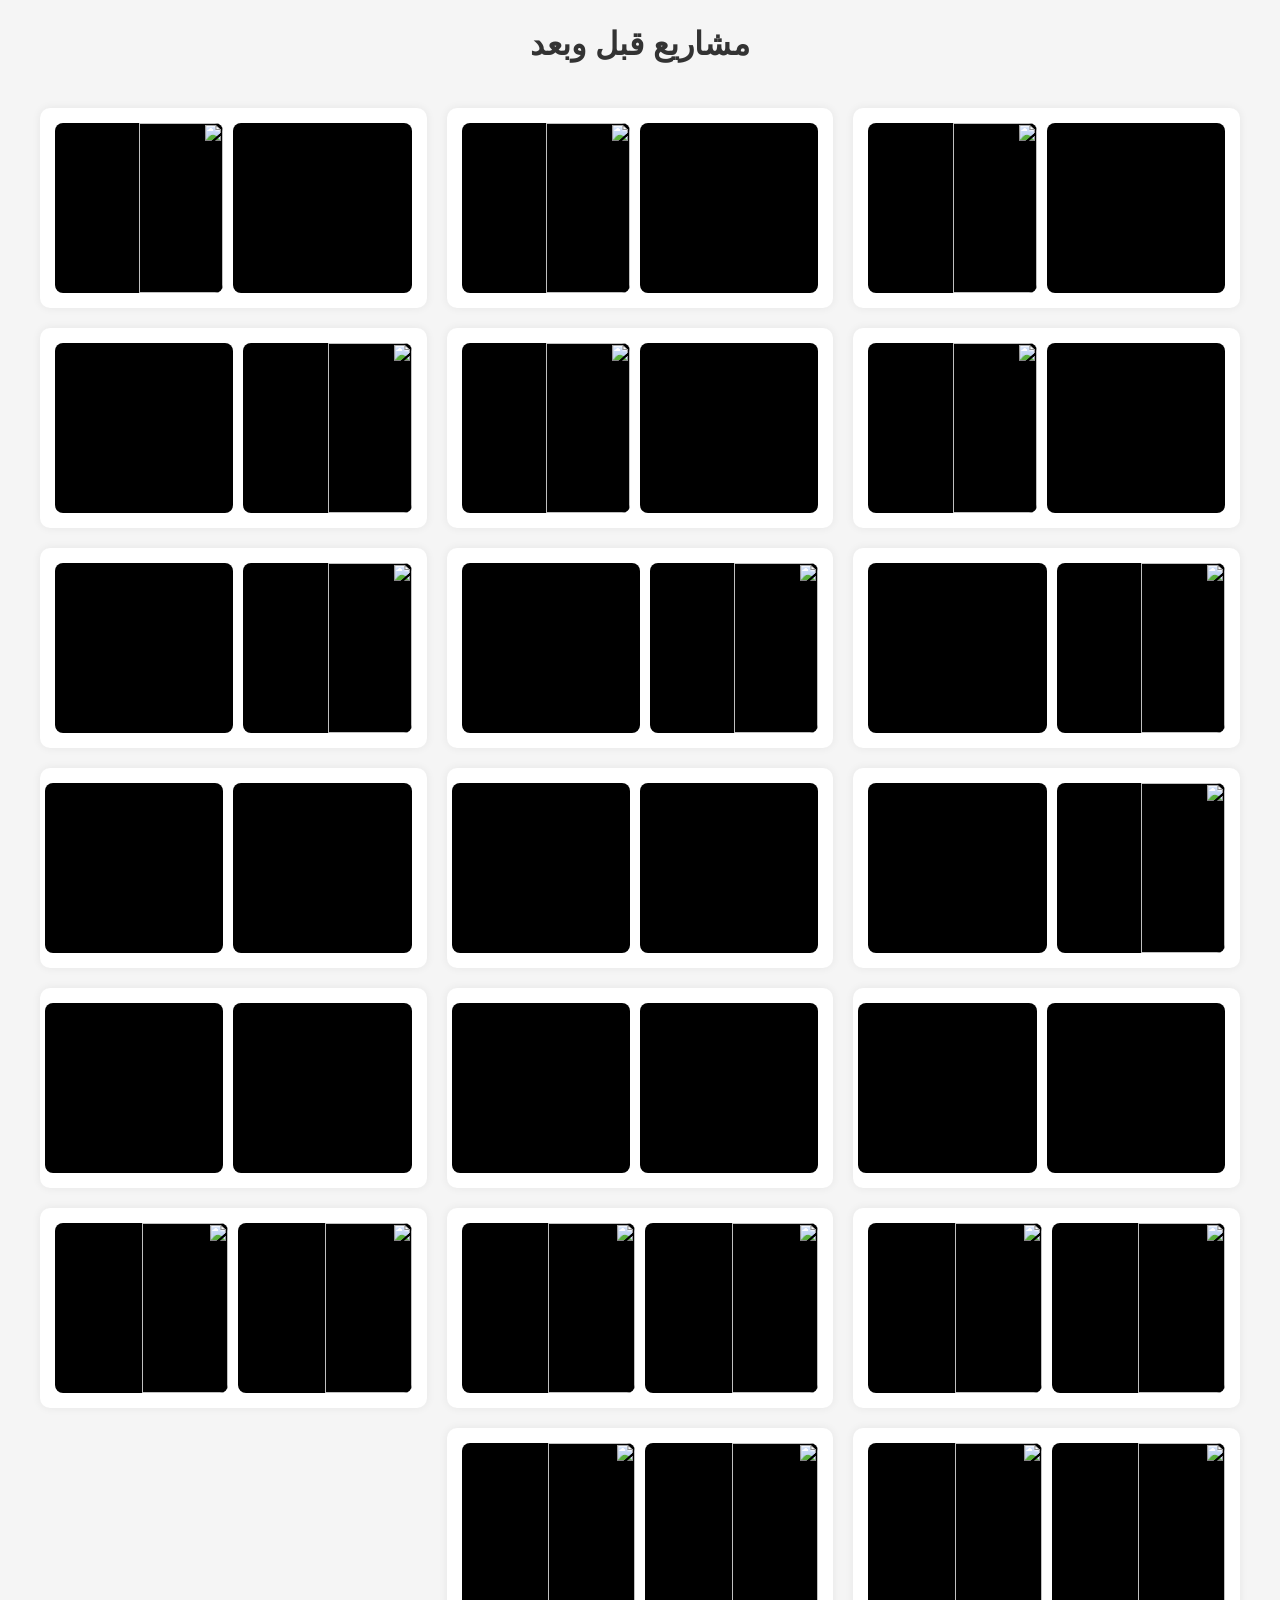
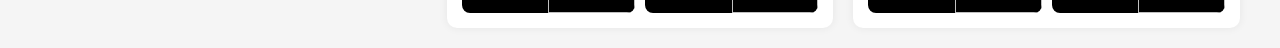
==== after-befor.html @ 1497355d "Add files via upload" ====
<!DOCTYPE html>
<html lang="ar">
<head>
<meta charset="UTF-8">
<meta name="viewport" content="width=device-width, initial-scale=1.0">
<title>مشاريع قبل وبعد</title>

<style>

body{
    font-family: Tahoma, sans-serif;
    margin:0;
    background:#f5f5f5;
    direction:rtl;
}

h1{
    text-align:center;
    padding:25px 0;
    margin:0;
    color:#333;
}

.gallery{
    display:grid;
    grid-template-columns: repeat(auto-fit, minmax(300px,1fr));
    gap:20px;
    padding:20px;
    max-width:1200px;
    margin:auto;
}

.project-box{
    background:white;
    padding:15px;
    border-radius:10px;
    box-shadow:0 0 10px #0001;
    transition:0.3s;
}
.project-box:hover{
    transform:scale(1.02);
}

.project-imgs{
    display:flex;
    gap:10px;
}

.project-imgs img,
.project-imgs video{
    width:50%;
    border-radius:8px;
    cursor:pointer;
    background:#000;
    height:170px;
    object-fit:cover;
}

.project-imgs img:hover{
    opacity:0.8;
}

/* Popup IMAGE */
#popupImgBox{
    position:fixed;
    top:0; left:0;
    width:100%; height:100%;
    background:#0009;
    display:none;
    justify-content:center;
    align-items:center;
    z-index:1000;
}

#popupImg{
    max-width:90%;
    max-height:90%;
    border-radius:10px;
}

#closeImg{
    position:absolute;
    top:20px;
    right:20px;
    background:white;
    padding:8px 15px;
    border-radius:6px;
    cursor:pointer;
    font-weight:bold;
    box-shadow:0 0 10px #0003;
}

/* Popup VIDEO */
#popupVideoBox{
    position:fixed;
    top:0; left:0;
    width:100%; height:100%;
    background:#000d;
    display:none;
    justify-content:center;
    align-items:center;
    z-index:2000;
}

#popupVideo{
    width:90%;
    max-width:900px;
    max-height:90vh;
    border-radius:10px;
    background:#000;
}

#closeVideo{
    position:absolute;
    top:20px;
    left:20px;
    background:white;
    padding:8px 15px;
    border-radius:6px;
    cursor:pointer;
    font-weight:bold;
    box-shadow:0 0 10px #0003;
}

</style>
</head>
<body>

<h1>مشاريع قبل وبعد</h1>

<div class="gallery">

<!-- =============================== -->
<!-- 5 مشاريع (قبل فيديو - بعد صورة) -->
<!-- =============================== -->

<!-- مشروع 1 -->
<div class="project-box">
    <div class="project-imgs">
        <video src="4/VID-20251128-WA0001.mp4" onclick="openVideo(this.src)"></video>
        <img src="4/IMG-20251128-WA0000.jpg" onclick="openImg(this.src)">
    </div>
</div>

<div class="project-box">
    <div class="project-imgs">
        <video src="9/VID-20251128-WA0086.mp4" onclick="openVideo(this.src)"></video>
        <img src="9/IMG-20251128-WA0085.jpg" onclick="openImg(this.src)">
    </div>
</div>

<div class="project-box">
    <div class="project-imgs">
        <video src="11/VID-20251128-WA0024.mp4" onclick="openVideo(this.src)"></video>
        <img src="11/motion_photo_6910545525657754342.jpg" onclick="openImg(this.src)">
    </div>
</div>

<div class="project-box">
    <div class="project-imgs">
        <video src="13/VID-20251128-WA0030.mp4" onclick="openVideo(this.src)"></video>
        <img src="13/motion_photo_1777015963595093299.jpg" onclick="openImg(this.src)">
    </div>
</div>

<div class="project-box">
    <div class="project-imgs">
        <video src="15/VID-20251128-WA0083.mp4" onclick="openVideo(this.src)"></video>
        <img src="15/motion_photo_8913262332010338944.jpg" onclick="openImg(this.src)">
    </div>
</div>

<!-- =============================== -->
<!-- 5 مشاريع (قبل صورة - بعد فيديو) -->
<!-- =============================== -->

<div class="project-box">
    <div class="project-imgs">
        <img src="5/IMG-20251128-WA0081.jpg" onclick="openImg(this.src)">
        <video src="5/VID-20251128-WA0079.mp4" onclick="openVideo(this.src)"></video>
    </div>
</div>

<div class="project-box">
    <div class="project-imgs">
        <img src="images/before7.jpg" onclick="openImg(this.src)">
        <video src="videos/after7.mp4" onclick="openVideo(this.src)"></video>
    </div>
</div>

<div class="project-box">
    <div class="project-imgs">
        <img src="images/before8.jpg" onclick="openImg(this.src)">
        <video src="videos/after8.mp4" onclick="openVideo(this.src)"></video>
    </div>
</div>

<div class="project-box">
    <div class="project-imgs">
        <img src="images/before9.jpg" onclick="openImg(this.src)">
        <video src="videos/after9.mp4" onclick="openVideo(this.src)"></video>
    </div>
</div>

<div class="project-box">
    <div class="project-imgs">
        <img src="images/before10.jpg" onclick="openImg(this.src)">
        <video src="videos/after10.mp4" onclick="openVideo(this.src)"></video>
    </div>
</div>

<!-- =============================== -->
<!-- 5 مشاريع (قبل فيديو - بعد فيديو) -->
<!-- =============================== -->

<div class="project-box">
    <div class="project-imgs">
        <video src="2/VID-20251128-WA0056.mp4" onclick="openVideo(this.src)"></video>
        <video src="2/VID-20251128-WA0055.mp4" onclick="openVideo(this.src)"></video>
    </div>
</div>

<div class="project-box">
    <div class="project-imgs">
        <video src="7/VID-20251128-WA0011.mp4" onclick="openVideo(this.src)"></video>
        <video src="7/VID-20251128-WA0012.mp4" onclick="openVideo(this.src)"></video>
    </div>
</div>

<div class="project-box">
    <div class="project-imgs">
        <video src="10/VID-20251128-WA0013.mp4" onclick="openVideo(this.src)"></video>
        <video src="10/VID-20251128-WA0014.mp4" onclick="openVideo(this.src)"></video>
    </div>
</div>

<div class="project-box">
    <div class="project-imgs">
        <video src="12/VID-20251128-WA0022.mp4" onclick="openVideo(this.src)"></video>
        <video src="12/VID-20251128-WA0023.mp4" onclick="openVideo(this.src)"></video>
    </div>
</div>

<div class="project-box">
    <div class="project-imgs">
        <video src="14/VID-20251128-WA0027.mp4" onclick="openVideo(this.src)"></video>
        <video src="14/VID-20251128-WA0029.mp4" onclick="openVideo(this.src)"></video>
    </div>
</div>

<!-- =============================== -->
<!-- 5 مشاريع (قبل صورة - بعد صورة) -->
<!-- =============================== -->

<div class="project-box">
    <div class="project-imgs">
        <img src="1/IMG-20251128-WA0052.jpg" onclick="openImg(this.src)">
        <img src="1/motion_photo_2774781871664187308.jpg" onclick="openImg(this.src)">
    </div>
</div>

<div class="project-box">
    <div class="project-imgs">
        <img src="6/motion_photo_2027294659284662844.jpg" onclick="openImg(this.src)">
        <img src="6/IMG-20251128-WA0047.jpg" onclick="openImg(this.src)">
    </div>
</div>

<div class="project-box">
    <div class="project-imgs">
        <img src="8/motion_photo_5568985954799707972.jpg" onclick="openImg(this.src)">
        <img src="8/IMG-20251128-WA0044.jpg" onclick="openImg(this.src)">
    </div>
</div>

<div class="project-box">
    <div class="project-imgs">
        <img src="images/before19.jpg" onclick="openImg(this.src)">
        <img src="images/after19.jpg" onclick="openImg(this.src)">
    </div>
</div>

<div class="project-box">
    <div class="project-imgs">
        <img src="images/before20.jpg" onclick="openImg(this.src)">
        <img src="images/after20.jpg" onclick="openImg(this.src)">
    </div>
</div>

</div> <!-- END gallery -->

<!-- Popup IMAGE -->
<div id="popupImgBox" onclick="closeImgPopup()">
    <span id="closeImg">إغلاق</span>
    <img id="popupImg">
</div>

<!-- Popup VIDEO -->
<div id="popupVideoBox" onclick="closeVideoPopup()">
    <span id="closeVideo">إغلاق</span>
    <video id="popupVideo" controls></video>
</div>

<script>

function openImg(src){
    document.getElementById("popupImg").src = src;
    document.getElementById("popupImgBox").style.display = "flex";
}

function closeImgPopup(){
    document.getElementById("popupImgBox").style.display = "none";
}

function openVideo(src){
    let v = document.getElementById("popupVideo");
    v.src = src;
    v.play();
    document.getElementById("popupVideoBox").style.display = "flex";
}

function closeVideoPopup(){
    let v = document.getElementById("popupVideo");
    v.pause();
    v.currentTime = 0;
    document.getElementById("popupVideoBox").style.display = "none";
}

</script>

</body>
</html>
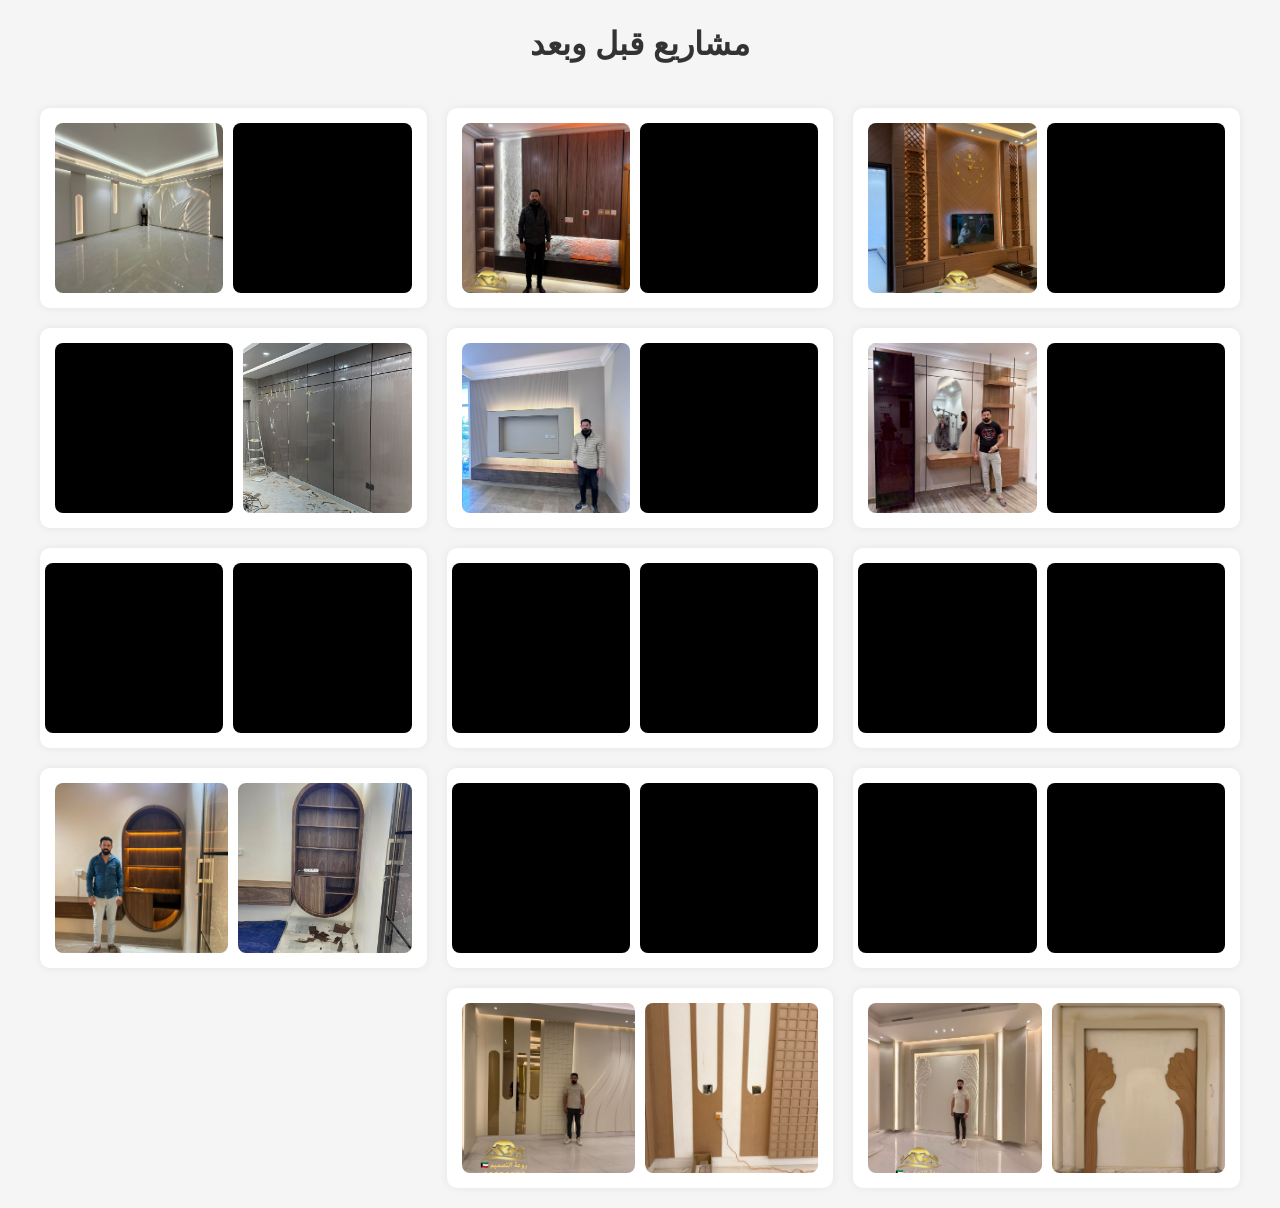
==== commit 05c6b100: "Update after-befor.html" ====
--- a/after-befor.html
+++ b/after-befor.html
@@ -137,36 +137,36 @@
 <!-- مشروع 1 -->
 <div class="project-box">
     <div class="project-imgs">
-        <video src="4/VID-20251128-WA0001.mp4" onclick="openVideo(this.src)"></video>
-        <img src="4/IMG-20251128-WA0000.jpg" onclick="openImg(this.src)">
-    </div>
-</div>
-
-<div class="project-box">
-    <div class="project-imgs">
-        <video src="9/VID-20251128-WA0086.mp4" onclick="openVideo(this.src)"></video>
-        <img src="9/IMG-20251128-WA0085.jpg" onclick="openImg(this.src)">
-    </div>
-</div>
-
-<div class="project-box">
-    <div class="project-imgs">
-        <video src="11/VID-20251128-WA0024.mp4" onclick="openVideo(this.src)"></video>
-        <img src="11/motion_photo_6910545525657754342.jpg" onclick="openImg(this.src)">
-    </div>
-</div>
-
-<div class="project-box">
-    <div class="project-imgs">
-        <video src="13/VID-20251128-WA0030.mp4" onclick="openVideo(this.src)"></video>
-        <img src="13/motion_photo_1777015963595093299.jpg" onclick="openImg(this.src)">
-    </div>
-</div>
-
-<div class="project-box">
-    <div class="project-imgs">
-        <video src="15/VID-20251128-WA0083.mp4" onclick="openVideo(this.src)"></video>
-        <img src="15/motion_photo_8913262332010338944.jpg" onclick="openImg(this.src)">
+        <video src="VID-20251128-WA0001.mp4" onclick="openVideo(this.src)"></video>
+        <img src="IMG-20251128-WA0000.jpg" onclick="openImg(this.src)">
+    </div>
+</div>
+
+<div class="project-box">
+    <div class="project-imgs">
+        <video src="VID-20251128-WA0086.mp4" onclick="openVideo(this.src)"></video>
+        <img src="IMG-20251128-WA0085.jpg" onclick="openImg(this.src)">
+    </div>
+</div>
+
+<div class="project-box">
+    <div class="project-imgs">
+        <video src="VID-20251128-WA0024.mp4" onclick="openVideo(this.src)"></video>
+        <img src="motion_photo_6910545525657754342.jpg" onclick="openImg(this.src)">
+    </div>
+</div>
+
+<div class="project-box">
+    <div class="project-imgs">
+        <video src="VID-20251128-WA0030.mp4" onclick="openVideo(this.src)"></video>
+        <img src="motion_photo_1777015963595093299.jpg" onclick="openImg(this.src)">
+    </div>
+</div>
+
+<div class="project-box">
+    <div class="project-imgs">
+        <video src="VID-20251128-WA0083.mp4" onclick="openVideo(this.src)"></video>
+        <img src="motion_photo_8913262332010338944.jpg" onclick="openImg(this.src)">
     </div>
 </div>
 
@@ -176,38 +176,11 @@
 
 <div class="project-box">
     <div class="project-imgs">
-        <img src="5/IMG-20251128-WA0081.jpg" onclick="openImg(this.src)">
-        <video src="5/VID-20251128-WA0079.mp4" onclick="openVideo(this.src)"></video>
-    </div>
-</div>
-
-<div class="project-box">
-    <div class="project-imgs">
-        <img src="images/before7.jpg" onclick="openImg(this.src)">
-        <video src="videos/after7.mp4" onclick="openVideo(this.src)"></video>
-    </div>
-</div>
-
-<div class="project-box">
-    <div class="project-imgs">
-        <img src="images/before8.jpg" onclick="openImg(this.src)">
-        <video src="videos/after8.mp4" onclick="openVideo(this.src)"></video>
-    </div>
-</div>
-
-<div class="project-box">
-    <div class="project-imgs">
-        <img src="images/before9.jpg" onclick="openImg(this.src)">
-        <video src="videos/after9.mp4" onclick="openVideo(this.src)"></video>
-    </div>
-</div>
-
-<div class="project-box">
-    <div class="project-imgs">
-        <img src="images/before10.jpg" onclick="openImg(this.src)">
-        <video src="videos/after10.mp4" onclick="openVideo(this.src)"></video>
-    </div>
-</div>
+        <img src="IMG-20251128-WA0081.jpg" onclick="openImg(this.src)">
+        <video src="VID-20251128-WA0079.mp4" onclick="openVideo(this.src)"></video>
+    </div>
+</div>
+
 
 <!-- =============================== -->
 <!-- 5 مشاريع (قبل فيديو - بعد فيديو) -->
@@ -215,36 +188,36 @@
 
 <div class="project-box">
     <div class="project-imgs">
-        <video src="2/VID-20251128-WA0056.mp4" onclick="openVideo(this.src)"></video>
-        <video src="2/VID-20251128-WA0055.mp4" onclick="openVideo(this.src)"></video>
-    </div>
-</div>
-
-<div class="project-box">
-    <div class="project-imgs">
-        <video src="7/VID-20251128-WA0011.mp4" onclick="openVideo(this.src)"></video>
-        <video src="7/VID-20251128-WA0012.mp4" onclick="openVideo(this.src)"></video>
-    </div>
-</div>
-
-<div class="project-box">
-    <div class="project-imgs">
-        <video src="10/VID-20251128-WA0013.mp4" onclick="openVideo(this.src)"></video>
-        <video src="10/VID-20251128-WA0014.mp4" onclick="openVideo(this.src)"></video>
-    </div>
-</div>
-
-<div class="project-box">
-    <div class="project-imgs">
-        <video src="12/VID-20251128-WA0022.mp4" onclick="openVideo(this.src)"></video>
-        <video src="12/VID-20251128-WA0023.mp4" onclick="openVideo(this.src)"></video>
-    </div>
-</div>
-
-<div class="project-box">
-    <div class="project-imgs">
-        <video src="14/VID-20251128-WA0027.mp4" onclick="openVideo(this.src)"></video>
-        <video src="14/VID-20251128-WA0029.mp4" onclick="openVideo(this.src)"></video>
+        <video src="VID-20251128-WA0056.mp4" onclick="openVideo(this.src)"></video>
+        <video src="VID-20251128-WA0055.mp4" onclick="openVideo(this.src)"></video>
+    </div>
+</div>
+
+<div class="project-box">
+    <div class="project-imgs">
+        <video src="VID-20251128-WA0011.mp4" onclick="openVideo(this.src)"></video>
+        <video src="VID-20251128-WA0012.mp4" onclick="openVideo(this.src)"></video>
+    </div>
+</div>
+
+<div class="project-box">
+    <div class="project-imgs">
+        <video src="VID-20251128-WA0013.mp4" onclick="openVideo(this.src)"></video>
+        <video src="VID-20251128-WA0014.mp4" onclick="openVideo(this.src)"></video>
+    </div>
+</div>
+
+<div class="project-box">
+    <div class="project-imgs">
+        <video src="VID-20251128-WA0022.mp4" onclick="openVideo(this.src)"></video>
+        <video src="VID-20251128-WA0023.mp4" onclick="openVideo(this.src)"></video>
+    </div>
+</div>
+
+<div class="project-box">
+    <div class="project-imgs">
+        <video src="VID-20251128-WA0027.mp4" onclick="openVideo(this.src)"></video>
+        <video src="VID-20251128-WA0029.mp4" onclick="openVideo(this.src)"></video>
     </div>
 </div>
 
@@ -254,36 +227,22 @@
 
 <div class="project-box">
     <div class="project-imgs">
-        <img src="1/IMG-20251128-WA0052.jpg" onclick="openImg(this.src)">
-        <img src="1/motion_photo_2774781871664187308.jpg" onclick="openImg(this.src)">
-    </div>
-</div>
-
-<div class="project-box">
-    <div class="project-imgs">
-        <img src="6/motion_photo_2027294659284662844.jpg" onclick="openImg(this.src)">
-        <img src="6/IMG-20251128-WA0047.jpg" onclick="openImg(this.src)">
-    </div>
-</div>
-
-<div class="project-box">
-    <div class="project-imgs">
-        <img src="8/motion_photo_5568985954799707972.jpg" onclick="openImg(this.src)">
-        <img src="8/IMG-20251128-WA0044.jpg" onclick="openImg(this.src)">
-    </div>
-</div>
-
-<div class="project-box">
-    <div class="project-imgs">
-        <img src="images/before19.jpg" onclick="openImg(this.src)">
-        <img src="images/after19.jpg" onclick="openImg(this.src)">
-    </div>
-</div>
-
-<div class="project-box">
-    <div class="project-imgs">
-        <img src="images/before20.jpg" onclick="openImg(this.src)">
-        <img src="images/after20.jpg" onclick="openImg(this.src)">
+        <img src="IMG-20251128-WA0052.jpg" onclick="openImg(this.src)">
+        <img src="motion_photo_2774781871664187308.jpg" onclick="openImg(this.src)">
+    </div>
+</div>
+
+<div class="project-box">
+    <div class="project-imgs">
+        <img src="motion_photo_2027294659284662844.jpg" onclick="openImg(this.src)">
+        <img src="IMG-20251128-WA0047.jpg" onclick="openImg(this.src)">
+    </div>
+</div>
+
+<div class="project-box">
+    <div class="project-imgs">
+        <img src="motion_photo_5568985954799707972.jpg" onclick="openImg(this.src)">
+        <img src="IMG-20251128-WA0044.jpg" onclick="openImg(this.src)">
     </div>
 </div>
 
@@ -331,3 +290,4 @@
 </body>
 </html>
  
+
